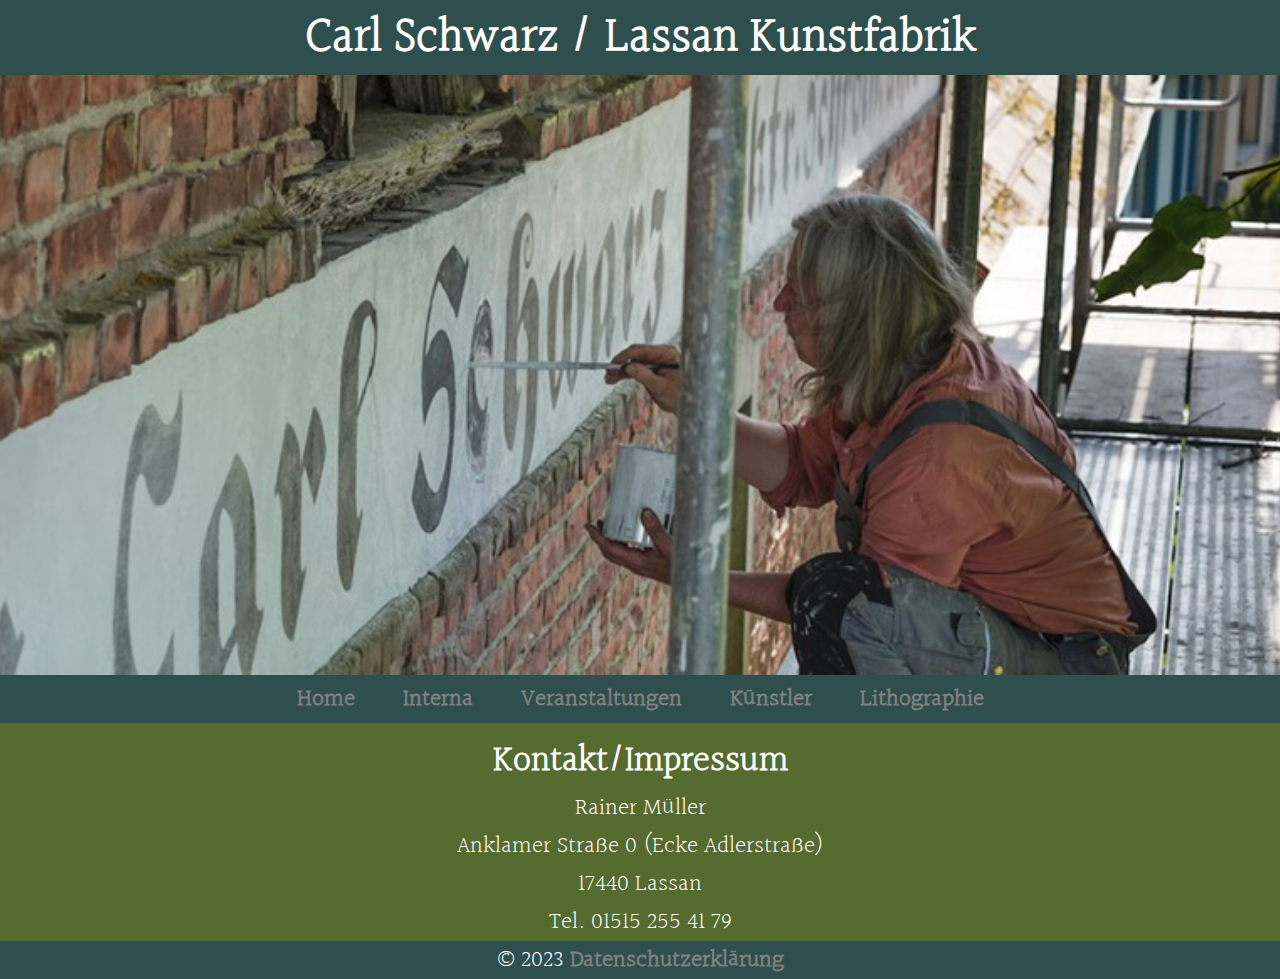
==== index.html @ c3d30692 "Update index.html" ====
<!DOCTYPE html>
<html lang="de">
    <head>
        <title>Home / Lassan Kunstfabrik</title>
        <meta property="og:title" content="Lassan Kunstfabrik"/>
        <meta property="og:description" content="Carl Schwarz / Die Lassaner Kunstfabrik">
        <meta name="viewport" content="width=divice-width, initial-scale=1.0">
        <link rel="stylesheet" href="main-kfl.css"/>
        <link rel="stylesheet" href="websitelassan.css"/>
    </head>
    <body>
        <header>
            <h1 id="hallo">Carl Schwarz / Lassan Kunstfabrik</h1>
            <div id="teaser"><img src="202.jpg" width="1600px"/></div>
            <nav>
            <ul class="navigation">
                <div class="hallog">
                <li>
                <a href="index.html">Home</a>
                </li>
                <div class="element-to-hide">
                <li>      
                <a href="interna.html">Interna</a>
                </div>
                <div class="element-to-hide">
                <li>      
                <a href="veranstaltungen.html">Veranstaltungen</a>
                </li>
                </div>
                <div class="element-to-hide">
                <li>
                <a href="kuenstler.html">Künstler</a>
                </li>
                </div>
                <div class="element-to-hide">
                <li> 
                <a href="lithografie.html">Lithographie</a>
                </li>
                </div>
                </div>
                </ul>
            </nav>
        </header>
        <main>
            <section id="hallof">
            <h2>Kontakt/Impressum</h2>
            <p>Rainer Müller <br/>
            Anklamer Straße 0 (Ecke Adlerstraße) <br/>
            17440 Lassan <br/>
            Tel. 01515 255 41 79</p>
            </section>
        </main>
        <footer>
            <div id="fusszeile">
            <p>© 2023 <a href="datenschutz.html">Datenschutzerklärung</a></p>
            </div>
        </footer>
    </body>
</html>
---- main-kfl.css ----
/* devanagari */
@font-face {
  font-family: 'Halant';
  font-style: normal;
  font-weight: 300;
  font-display: swap;
  src: url(u-490qaujRI2Pbsvc_pynQxrQwc.woff2) format('woff2');
  unicode-range: U+0900-097F, U+1CD0-1CF9, U+200C-200D, U+20A8, U+20B9, U+25CC, U+A830-A839, U+A8E0-A8FF;
}
/* latin-ext */
@font-face {
  font-family: 'Halant';
  font-style: normal;
  font-weight: 300;
  font-display: swap;
  src: url(u-490qaujRI2Pbsvc_pykgxrQwc.woff2) format('woff2');
  unicode-range: U+0100-02AF, U+0304, U+0308, U+0329, U+1E00-1E9F, U+1EF2-1EFF, U+2020, U+20A0-20AB, U+20AD-20CF, U+2113, U+2C60-2C7F, U+A720-A7FF;
}
/* latin */
@font-face {
  font-family: 'Halant';
  font-style: normal;
  font-weight: 300;
  font-display: swap;
  src: url(u-490qaujRI2Pbsvc_pynAxr.woff2) format('woff2');
  unicode-range: U+0000-00FF, U+0131, U+0152-0153, U+02BB-02BC, U+02C6, U+02DA, U+02DC, U+0304, U+0308, U+0329, U+2000-206F, U+2074, U+20AC, U+2122, U+2191, U+2193, U+2212, U+2215, U+FEFF, U+FFFD;
}

* {
    margin: 0px;
    padding: 0px;
}

body {
    font-family: 'Halant', sans-serif;
    font-size: 24px;
    color: white;
    background-color: darkslategray;
}
#teaser {
    width: 100%;
    height: 300px;
}

#teaser img {
    width: 100%;
    height: 100%;
    object-fit: cover;
}

.navigation {
    display: flex;
    justify-content: center;
    align-items: center;
    margin-top: 5px;
    margin-bottom: 5px;
}

.ganzenavigation {
    display: flex;
    text-align: center;
}

nav a:hover {
    color: white;
    transition: 150ms ease-in-out;
}
header {
    text-align: center;
}

section {
    text-align: center;
}
nav ul {
    list-style: none;
}
a {
    text-decoration: none;
}
nav ul li a {
    padding-right: 24px;
    padding-left: 24px;
    font-weight: 600;
    color: grey;
}
main {
    background-color: darkolivegreen;
}

#fusszeile {
    text-align: center;
}

footer a{
    font-weight: 600;
    color: grey;
}

footer a:hover {
    color: white;
    transition: 150ms ease-in-out;
}

@media(max-width: 500px){
    #fusszeile p{
        font-size: 18px;
        text-align: center;
        
    }
    #fusszeile a{
        font-size: 18px;
        text-align: center;
    }
}
---- websitelassan.css ----
@media (max-width: 500px){
    h1{
        font-size: 32px;
    }
    h2{
        hyphens: auto;
        font-size: 22px;
    }
    p{
        font-size: 18px;
        text-align: left
    }
    li a{
        font-size: 20px;
    }
}

section {
    padding-left: 10px;
    padding-right: 10px;
}

h2{
    padding-top: 10px;
}

@media screen and (min-width: 800px) {
    #teaser {
        height: 600px;
    }
}

@media(max-width: 500px){
    #hallof h2+p{
        text-align: left;
    }
}

@media(min-width: 850px){
    nav ul{
        flex-direction: column;
    }
    .hallog {
    display: flex;
    text-align: center;
    }
}

 nav a:hover {
    color: white;
    transition: 150ms ease-in-out;
}
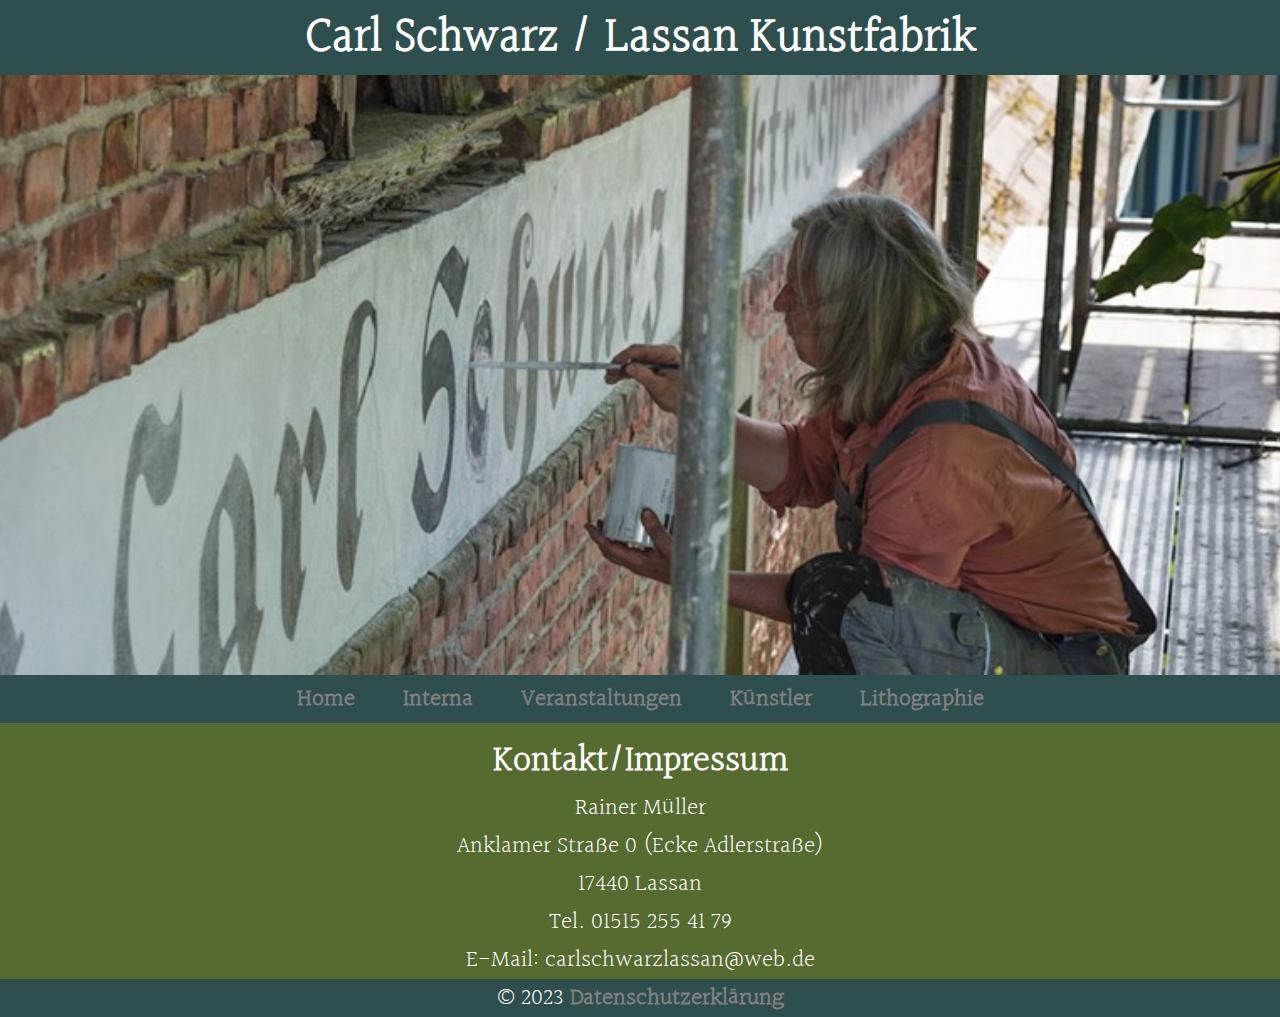
==== commit 8b84787e: "Update index.html" ====
--- a/index.html
+++ b/index.html
@@ -4,7 +4,7 @@
         <title>Home / Lassan Kunstfabrik</title>
         <meta property="og:title" content="Lassan Kunstfabrik"/>
         <meta property="og:description" content="Carl Schwarz / Die Lassaner Kunstfabrik">
-        <meta name="viewport" content="width=divice-width, initial-scale=1.0">
+        <meta name="viewport" content="width=device-width, initial-scale=1.0">
         <link rel="stylesheet" href="main-kfl.css"/>
         <link rel="stylesheet" href="websitelassan.css"/>
     </head>
@@ -47,7 +47,8 @@
             <p>Rainer Müller <br/>
             Anklamer Straße 0 (Ecke Adlerstraße) <br/>
             17440 Lassan <br/>
-            Tel. 01515 255 41 79</p>
+            Tel. 01515 255 41 79<br>
+            E-Mail: carlschwarzlassan@web.de</p>
             </section>
         </main>
         <footer>
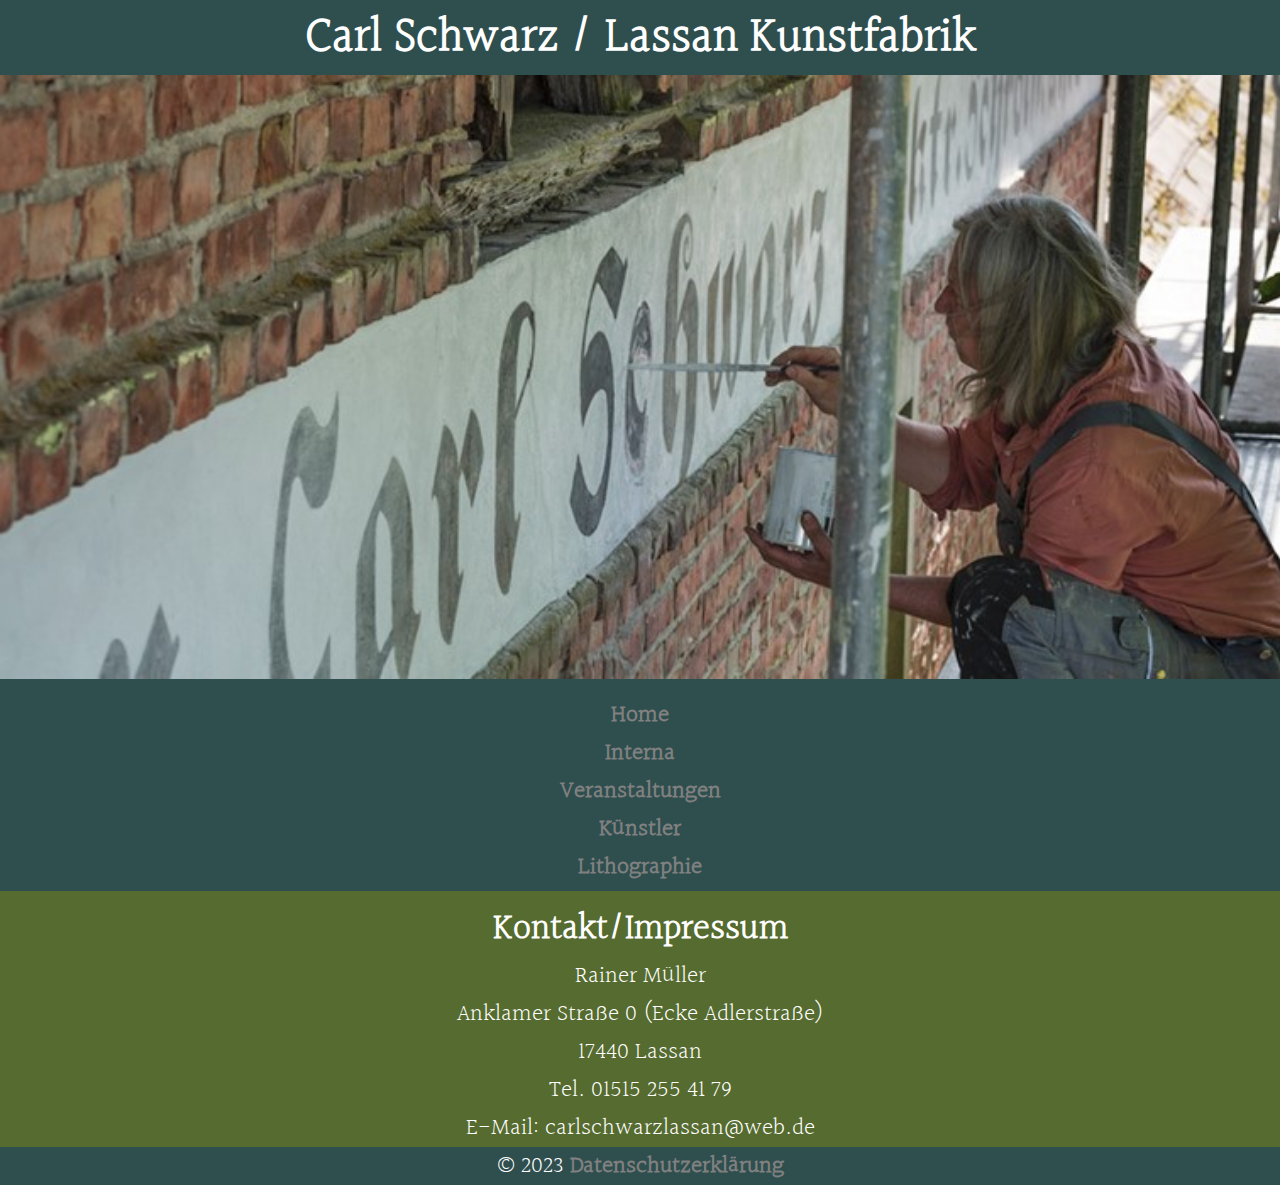
==== commit e61858a7: "Update index.html" ====
--- a/index.html
+++ b/index.html
@@ -10,51 +10,46 @@
     </head>
     <body>
         <header>
-            <h1 id="hallo">Carl Schwarz / Lassan Kunstfabrik</h1>
-            <div id="teaser"><img src="202.jpg" width="1600px"/></div>
+            <h1>Carl Schwarz / Lassan Kunstfabrik</h1>
+            <div id="titelbild">
+                <img src="202.jpg" width="1600px"/>
+            </div>
             <nav>
-            <ul class="navigation">
-                <div class="hallog">
-                <li>
-                <a href="index.html">Home</a>
-                </li>
-                <div class="element-to-hide">
-                <li>      
-                <a href="interna.html">Interna</a>
-                </div>
-                <div class="element-to-hide">
-                <li>      
-                <a href="veranstaltungen.html">Veranstaltungen</a>
-                </li>
-                </div>
-                <div class="element-to-hide">
-                <li>
-                <a href="kuenstler.html">Künstler</a>
-                </li>
-                </div>
-                <div class="element-to-hide">
-                <li> 
-                <a href="lithografie.html">Lithographie</a>
-                </li>
-                </div>
-                </div>
+                <ul class="navigation">
+                    <div id="navi">
+                        <li>
+                            <div id="navhome"><a href="index.html">Home</a></div>
+                        </li>
+                        <li>
+                            <a href="interna.html">Interna</a>
+                        </li>
+                        <li>
+                            <a href="veranstaltungen.html">Veranstaltungen</a>
+                        </li>
+                        <li>
+                            <a href="kuenstler.html">Künstler</a>
+                        </li>
+                        <li>
+                            <a href="lithografie.html">Lithographie</a>
+                        </li>
+                    </div>
                 </ul>
             </nav>
         </header>
         <main>
-            <section id="hallof">
-            <h2>Kontakt/Impressum</h2>
-            <p>Rainer Müller <br/>
-            Anklamer Straße 0 (Ecke Adlerstraße) <br/>
-            17440 Lassan <br/>
-            Tel. 01515 255 41 79<br>
-            E-Mail: carlschwarzlassan@web.de</p>
+            <section id="kontaktsection">
+                <h2>Kontakt/Impressum</h2>
+                <p>Rainer Müller <br/>
+                Anklamer Straße 0 (Ecke Adlerstraße) <br/>
+                17440 Lassan <br/>
+                Tel. 01515 255 41 79<br>
+                E-Mail: carlschwarzlassan@web.de</p>
             </section>
         </main>
         <footer>
-            <div id="fusszeile">
-            <p>© 2023 <a href="datenschutz.html">Datenschutzerklärung</a></p>
-            </div>
+            <section id="fusszeile">
+                <p>© 2023 <a href="datenschutz.html">Datenschutzerklärung</a></p>
+            </section>
         </footer>
     </body>
 </html>
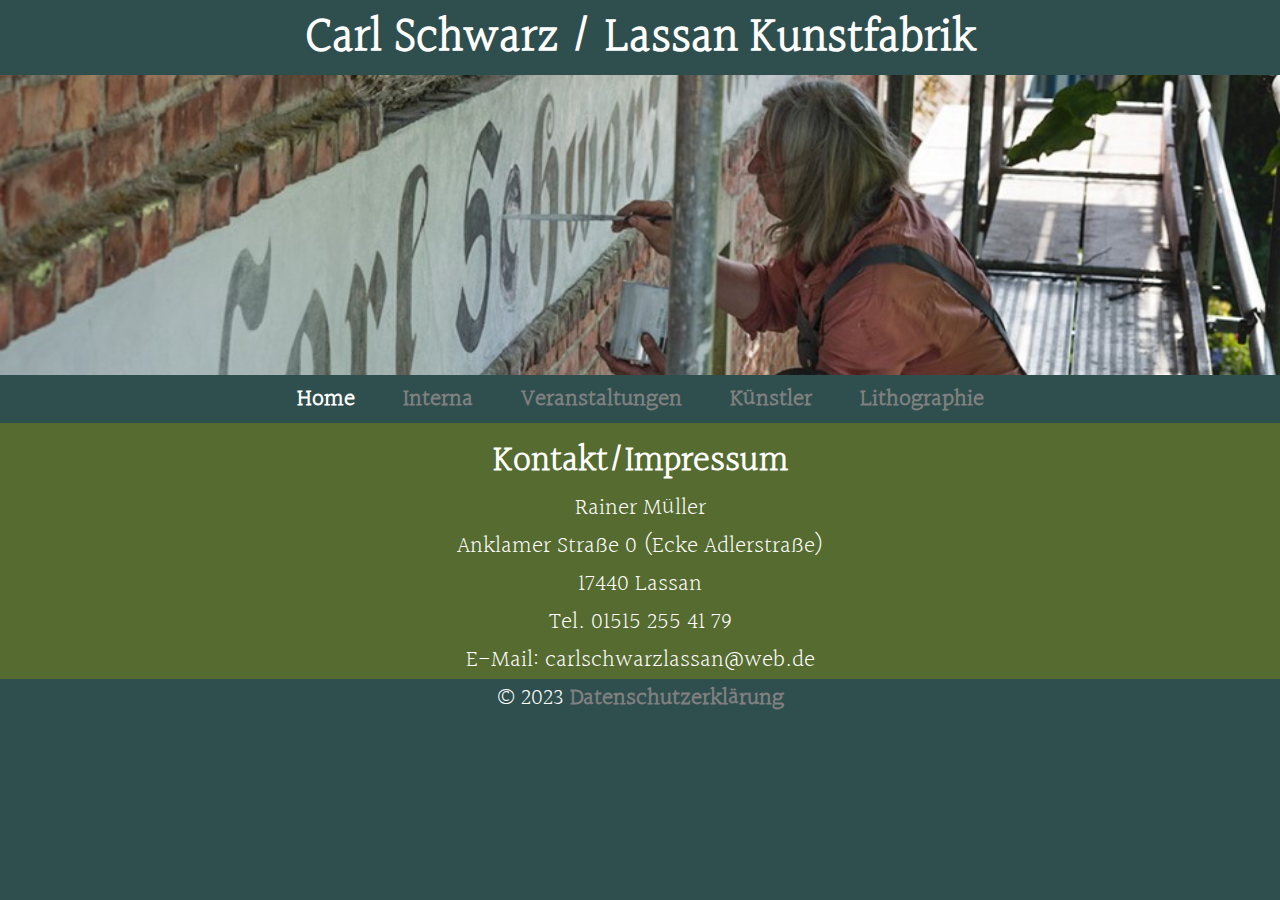
==== commit 86e1e786: "Add files via upload" ====
--- a/index.html
+++ b/index.html
@@ -12,7 +12,7 @@
         <header>
             <h1>Carl Schwarz / Lassan Kunstfabrik</h1>
             <div id="titelbild">
-                <img src="202.jpg" width="1600px"/>
+                <img src="Titelbild.jpg" width="1600px"/>
             </div>
             <nav>
                 <ul class="navigation">
@@ -52,4 +52,4 @@
             </section>
         </footer>
     </body>
-</html>
+</html>--- a/main-kfl.css
+++ b/main-kfl.css
@@ -1,3 +1,4 @@
+/*@import url('https://fonts.googleapis.com/css2?family=Halant:wght@300&display=swap');*/
 /* devanagari */
 @font-face {
   font-family: 'Halant';
@@ -26,49 +27,21 @@
   unicode-range: U+0000-00FF, U+0131, U+0152-0153, U+02BB-02BC, U+02C6, U+02DA, U+02DC, U+0304, U+0308, U+0329, U+2000-206F, U+2074, U+20AC, U+2122, U+2191, U+2193, U+2212, U+2215, U+FEFF, U+FFFD;
 }
 
+
+/*generell*/
 * {
     margin: 0px;
     padding: 0px;
 }
-
 body {
     font-family: 'Halant', sans-serif;
     font-size: 24px;
     color: white;
     background-color: darkslategray;
 }
-#teaser {
-    width: 100%;
-    height: 300px;
-}
-
-#teaser img {
-    width: 100%;
-    height: 100%;
-    object-fit: cover;
-}
-
-.navigation {
-    display: flex;
-    justify-content: center;
-    align-items: center;
-    margin-top: 5px;
-    margin-bottom: 5px;
-}
-
-.ganzenavigation {
-    display: flex;
-    text-align: center;
-}
-
-nav a:hover {
-    color: white;
-    transition: 150ms ease-in-out;
-}
 header {
     text-align: center;
 }
-
 section {
     text-align: center;
 }
@@ -87,21 +60,50 @@
 main {
     background-color: darkolivegreen;
 }
-
-#fusszeile {
-    text-align: center;
-}
-
 footer a{
     font-weight: 600;
     color: grey;
 }
-
 footer a:hover {
     color: white;
     transition: 150ms ease-in-out;
 }
+nav a:hover {
+    color: white;
+    transition: 150ms ease-in-out;
+}
 
+
+/*classes*/
+.navigation {
+    display: flex;
+    justify-content: center;
+    align-items: center;
+    margin-top: 5px;
+    margin-bottom: 5px;
+}
+.ganzenavigation {
+    display: flex;
+    text-align: center;
+}
+
+
+/*id´s*/
+#fusszeile {
+    text-align: center;
+}
+#titelbild {
+    width: 100%;
+    height: 300px;
+}
+#titelbild img {
+    width: 100%;
+    height: 100%;
+    object-fit: cover;
+}
+
+
+/*@media´s*/
 @media(max-width: 500px){
     #fusszeile p{
         font-size: 18px;
@@ -112,4 +114,4 @@
         font-size: 18px;
         text-align: center;
     }
-}
+}--- a/websitelassan.css
+++ b/websitelassan.css
@@ -1,4 +1,25 @@
-@media (max-width: 500px){
+/*generell*/
+section {
+    padding-left: 10px;
+    padding-right: 10px;
+}
+
+h2{
+    padding-top: 10px;
+}
+
+
+/*id´s*/
+#navhome a{
+    color: white;
+}
+
+
+/*@media´s*/
+@media(max-width: 500px){
+    #kontaktsection h2+p{
+        text-align: left;
+    }
     h1{
         font-size: 32px;
     }
@@ -14,39 +35,17 @@
         font-size: 20px;
     }
 }
-
-section {
-    padding-left: 10px;
-    padding-right: 10px;
-}
-
-h2{
-    padding-top: 10px;
-}
-
-@media screen and (min-width: 800px) {
-    #teaser {
+@media screen and (min-width) {
+    #titelbild {
         height: 600px;
     }
 }
-
-@media(max-width: 500px){
-    #hallof h2+p{
-        text-align: left;
-    }
-}
-
 @media(min-width: 850px){
     nav ul{
         flex-direction: column;
     }
-    .hallog {
+    #navi {
     display: flex;
     text-align: center;
     }
-}
-
- nav a:hover {
-    color: white;
-    transition: 150ms ease-in-out;
-}
+}